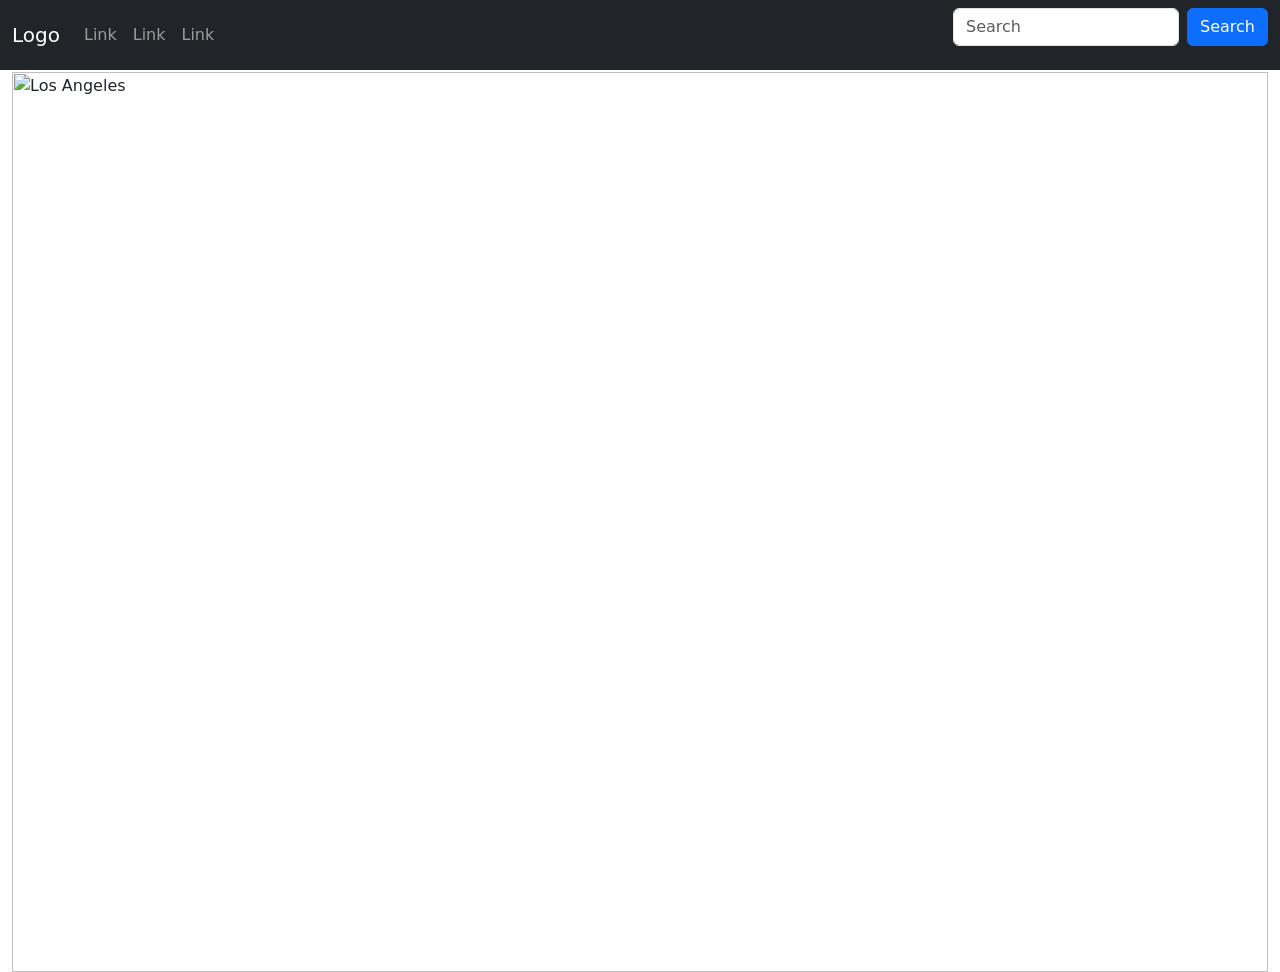
==== mainpage.html @ 3e095d5f "..." ====
<html lang="en">
<head>
  <title>Horizon Wave</title>
  <meta charset="utf-8">
  <meta name="viewport" content="width=device-width, initial-scale=1">
  <!--Bootstrap 5 CDN links-->
  <link href="https://cdn.jsdelivr.net/npm/bootstrap@5.3.8/dist/css/bootstrap.min.css" rel="stylesheet">
  <script src="https://cdn.jsdelivr.net/npm/bootstrap@5.3.8/dist/js/bootstrap.bundle.min.js"></script>
</head>
<body>

<div class="container-fluid">
  <header>
  <div>
  <nav class="navbar navbar-expand-sm navbar-dark bg-dark fixed-top">
  
  <div class="container-fluid">
    <a class="navbar-brand" href="javascript:void(0)">Logo</a>
    <button class="navbar-toggler" type="button" data-bs-toggle="collapse" data-bs-target="./Images/mainName.png">
      <span class="navbar-toggler-icon"></span>
    </button>
    <div class="collapse navbar-collapse" id="mynavbar">
      <ul class="navbar-nav me-auto">
        <li class="nav-item">
          <a class="nav-link" href="javascript:void(0)">Link</a>
        </li>
        <li class="nav-item">
          <a class="nav-link" href="javascript:void(0)">Link</a>
        </li>
        <li class="nav-item">
          <a class="nav-link" href="javascript:void(0)">Link</a>
        </li>
      </ul>
      <form class="d-flex">
        <input class="form-control me-2" type="text" placeholder="Search">
        <button class="btn btn-primary" type="button">Search</button>
      </form>
    </div>
  </div>
</nav>
  </div>
<br>
<br>
<br>
<!-- Carousel -->
<div id="demo" class="carousel slide" data-bs-ride="carousel">

  <!-- Indicators/dots -->
  <div class="carousel-indicators">
    <button type="button" data-bs-target="#demo" data-bs-slide-to="0" class="active"></button>
    <button type="button" data-bs-target="#demo" data-bs-slide-to="1"></button>
    <button type="button" data-bs-target="#demo" data-bs-slide-to="2"></button>
  </div>

  <!-- The slideshow/carousel -->
  <div class="carousel-inner">
    <div class="carousel-item active">
      <img src="./Images/Profile1.png" alt="Los Angeles" class="d-block w-100">
    </div>
    <div class="carousel-item">
      <img src="./Images/Profile2.png" alt="Chicago" class="d-block w-100">
    </div>
    <div class="carousel-item">
      <img src="./Images/Profile3.png" alt="New York" class="d-block w-100">
    </div>
  </div>

  <!-- Left and right controls/icons -->
  <button class="carousel-control-prev" type="button" data-bs-target="#demo" data-bs-slide="prev">
    <span class="carousel-control-prev-icon"></span>
  </button>
  <button class="carousel-control-next" type="button" data-bs-target="#demo" data-bs-slide="next">
    <span class="carousel-control-next-icon"></span>
  </button>
</div>
  </header>
  
  
  
  <body>
  
  </body>
  
  
  
  <footer>
  
  </footer>
  
</div>

</body>
</html>
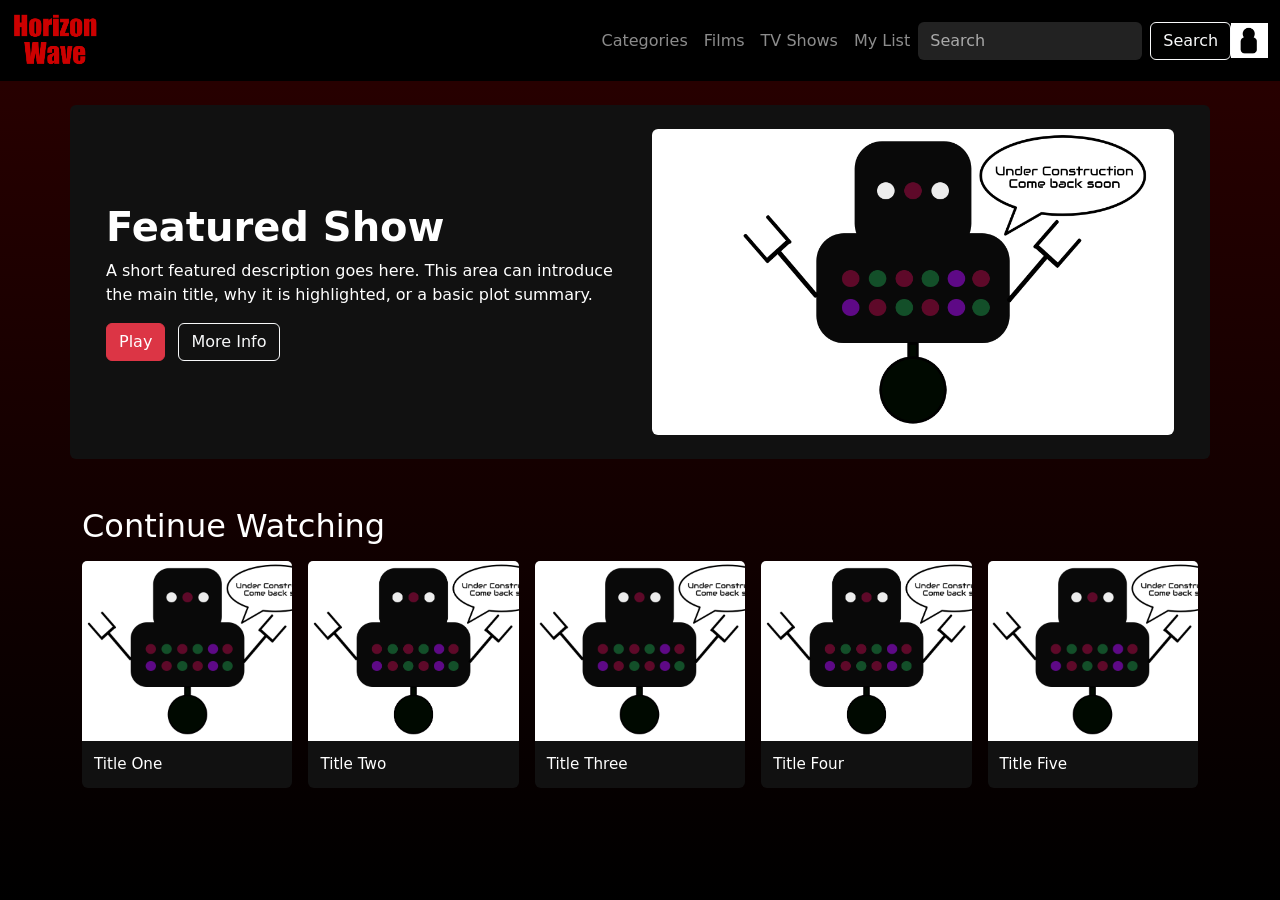
==== commit 070269fa: "Index, Mainpage, underconstruction and videoplayer added" ====
--- a/mainpage.html
+++ b/mainpage.html
@@ -1,93 +1,138 @@
+<!DOCTYPE html>
 <html lang="en">
 <head>
-  <title>Horizon Wave</title>
-  <meta charset="utf-8">
-  <meta name="viewport" content="width=device-width, initial-scale=1">
-  <!--Bootstrap 5 CDN links-->
-  <link href="https://cdn.jsdelivr.net/npm/bootstrap@5.3.8/dist/css/bootstrap.min.css" rel="stylesheet">
-  <script src="https://cdn.jsdelivr.net/npm/bootstrap@5.3.8/dist/js/bootstrap.bundle.min.js"></script>
+    <meta charset="UTF-8">
+    <meta name="viewport" content="width=device-width, initial-scale=1.0">
+    <title>HorizonWave - Home</title>
+
+    <link href="https://cdn.jsdelivr.net/npm/bootstrap@5.3.0/dist/css/bootstrap.min.css" rel="stylesheet">
+    <link rel="stylesheet" href="./style/main.css">
 </head>
+
 <body>
 
-<div class="container-fluid">
-  <header>
-  <div>
-  <nav class="navbar navbar-expand-sm navbar-dark bg-dark fixed-top">
-  
-  <div class="container-fluid">
-    <a class="navbar-brand" href="javascript:void(0)">Logo</a>
-    <button class="navbar-toggler" type="button" data-bs-toggle="collapse" data-bs-target="./Images/mainName.png">
-      <span class="navbar-toggler-icon"></span>
-    </button>
-    <div class="collapse navbar-collapse" id="mynavbar">
-      <ul class="navbar-nav me-auto">
-        <li class="nav-item">
-          <a class="nav-link" href="javascript:void(0)">Link</a>
-        </li>
-        <li class="nav-item">
-          <a class="nav-link" href="javascript:void(0)">Link</a>
-        </li>
-        <li class="nav-item">
-          <a class="nav-link" href="javascript:void(0)">Link</a>
-        </li>
-      </ul>
-      <form class="d-flex">
-        <input class="form-control me-2" type="text" placeholder="Search">
-        <button class="btn btn-primary" type="button">Search</button>
-      </form>
+<!-- TOP NAV -->
+<nav class="navbar navbar-expand-lg navbar-dark bg-black">
+    <div class="container-fluid">
+
+        <a class="navbar-brand" href="mainpage.html">
+            <img src="./Images/mainName.png" alt="HorizonWave" class="top-logo">
+        </a>
+
+        <button class="navbar-toggler" type="button" data-bs-toggle="collapse" data-bs-target="#topNav">
+            <span class="navbar-toggler-icon"></span>
+        </button>
+
+        <div class="collapse navbar-collapse" id="topNav">
+            <div class="navbar-nav ms-auto">
+                <a class="nav-link" href="tbb.html">Categories</a>
+                <a class="nav-link" href="tbb.html">Films</a>
+                <a class="nav-link" href="tbb.html">TV Shows</a>
+                <a class="nav-link" href="tbb.html">My List</a>
+            </div>
+            <!-- Search Bar -->
+            <form class="d-flex" role="search">
+                <input class="form-control me-2" type="search" placeholder="Search" aria-label="Search">
+                <button class="btn btn-outline-light" type="submit">Search</button>
+            </form>
+            
+                <!-- Account Icon -->
+            <a href="tbb.html">
+              <img src="./Images/userIcon.png" 
+                alt="Account settings" 
+                class="user-icon">
+    </a>
+        </div>
+
     </div>
-  </div>
 </nav>
-  </div>
-<br>
-<br>
-<br>
-<!-- Carousel -->
-<div id="demo" class="carousel slide" data-bs-ride="carousel">
 
-  <!-- Indicators/dots -->
-  <div class="carousel-indicators">
-    <button type="button" data-bs-target="#demo" data-bs-slide-to="0" class="active"></button>
-    <button type="button" data-bs-target="#demo" data-bs-slide-to="1"></button>
-    <button type="button" data-bs-target="#demo" data-bs-slide-to="2"></button>
-  </div>
+<!-- SHOWCASE -->
+<section class="container mt-4">
+    <div class="row align-items-center showcase-box p-3 p-md-4 rounded">
 
-  <!-- The slideshow/carousel -->
-  <div class="carousel-inner">
-    <div class="carousel-item active">
-      <img src="./Images/Profile1.png" alt="Los Angeles" class="d-block w-100">
+        <div class="col-lg-6">
+            <h1 class="fw-bold">Featured Show</h1>
+            <p class="mb-3">
+                A short featured description goes here. This area can introduce the main title,
+                why it is highlighted, or a basic plot summary.
+            </p>
+
+            <a href="videoplayer.html" class="btn btn-danger me-2">Play</a>
+            <a href="tbb.html" class="btn btn-outline-light">More Info</a>
+        </div>
+
+        <div class="col-lg-6 mt-3 mt-lg-0">
+            <img src="./Images/tbb.png" alt="Featured show poster" class="img-fluid rounded showcase-image">
+        </div>
+
     </div>
-    <div class="carousel-item">
-      <img src="./Images/Profile2.png" alt="Chicago" class="d-block w-100">
+</section>
+
+<!-- MEDIA ROW -->
+<section class="container mt-5">
+    <h2 class="mb-3">Continue Watching</h2>
+
+    <div class="row row-cols-2 row-cols-md-4 row-cols-lg-5 g-3">
+
+        <div class="col">
+            <a href="videoplayer.html" class="text-decoration-none">
+                <div class="card media-card">
+                    <img src="./Images/tbb.png" class="card-img-top" alt="Media title 1">
+                    <div class="card-body">
+                        <p class="card-text">Title One</p>
+                    </div>
+                </div>
+            </a>
+        </div>
+
+        <div class="col">
+            <a href="videoplayer.html" class="text-decoration-none">
+                <div class="card media-card">
+                    <img src="./Images/tbb.png" class="card-img-top" alt="Media title 2">
+                    <div class="card-body">
+                        <p class="card-text">Title Two</p>
+                    </div>
+                </div>
+            </a>
+        </div>
+
+        <div class="col">
+            <a href="videoplayer.html" class="text-decoration-none">
+                <div class="card media-card">
+                    <img src="./Images/tbb.png" class="card-img-top" alt="Media title 3">
+                    <div class="card-body">
+                        <p class="card-text">Title Three</p>
+                    </div>
+                </div>
+            </a>
+        </div>
+
+        <div class="col">
+            <a href="videoplayer.html" class="text-decoration-none">
+                <div class="card media-card">
+                    <img src="./Images/tbb.png" class="card-img-top" alt="Media title 4">
+                    <div class="card-body">
+                        <p class="card-text">Title Four</p>
+                    </div>
+                </div>
+            </a>
+        </div>
+
+        <div class="col">
+            <a href="videoplayer.html" class="text-decoration-none">
+                <div class="card media-card">
+                    <img src="./Images/tbb.png" class="card-img-top" alt="Media title 5">
+                    <div class="card-body">
+                        <p class="card-text">Title Five</p>
+                    </div>
+                </div>
+            </a>
+        </div>
+
     </div>
-    <div class="carousel-item">
-      <img src="./Images/Profile3.png" alt="New York" class="d-block w-100">
-    </div>
-  </div>
+</section>
 
-  <!-- Left and right controls/icons -->
-  <button class="carousel-control-prev" type="button" data-bs-target="#demo" data-bs-slide="prev">
-    <span class="carousel-control-prev-icon"></span>
-  </button>
-  <button class="carousel-control-next" type="button" data-bs-target="#demo" data-bs-slide="next">
-    <span class="carousel-control-next-icon"></span>
-  </button>
-</div>
-  </header>
-  
-  
-  
-  <body>
-  
-  </body>
-  
-  
-  
-  <footer>
-  
-  </footer>
-  
-</div>
-
+<script src="https://cdn.jsdelivr.net/npm/bootstrap@5.3.0/dist/js/bootstrap.bundle.min.js"></script>
 </body>
 </html>
--- a/style/main.css
+++ b/style/main.css
@@ -0,0 +1,63 @@
+body {
+    background: linear-gradient(to bottom, #2b0000, #000000);
+    color: #ffffff;
+    min-height: 100vh;
+}
+
+.top-logo {
+    max-height: 55px;
+    width: auto;
+}
+
+.showcase-box {
+    background-color: #111111;
+}
+
+.showcase-image {
+    width: 100%;
+    height: auto;
+}
+
+.media-card {
+    background-color: #111111;
+    border: none;
+}
+
+.media-card .card-body {
+    padding: 0.75rem;
+}
+
+.media-card .card-text {
+    color: #ffffff;
+    margin: 0;
+    font-size: 0.95rem;
+}
+
+.media-card img {
+    height: 180px;
+    object-fit: cover;
+}
+
+.navbar .form-control {
+    background-color: #222;
+    color: #fff;
+    border: none;
+}
+
+.navbar .form-control::placeholder {
+    color: #aaa;
+}
+
+.user-icon {
+    max-height: 35px;
+    width: auto;
+    cursor: pointer;
+}
+
+.backBtn {
+    z-index: 10;
+}
+
+.mediaTitle {
+    z-index: 10;
+}
